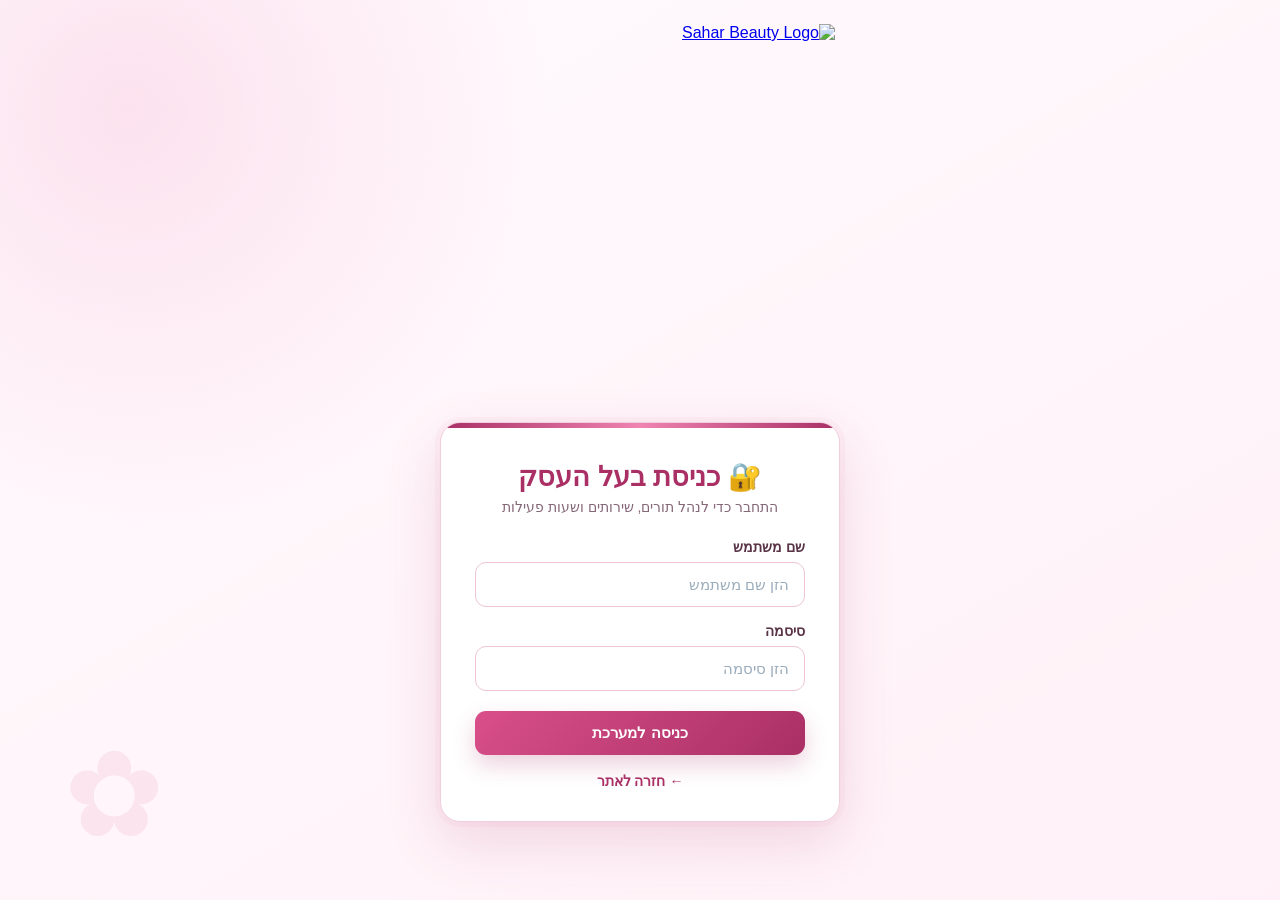
==== frontend/admin.html @ 3b22c8e8 "Upgrade Sahar Beauty booking experience" ====
<!DOCTYPE html>
<html lang="he" dir="rtl">
<head>
<meta charset="UTF-8">
<meta name="viewport" content="width=device-width, initial-scale=1.0">
<title>Owner Login</title>
<style>
:root{
  --blue:#d94f8a;
  --blue-dark:#a92f64;
  --blue-soft:#fff0f6;
  --text:#432737;
  --muted:#856777;
  --danger:#c62828;
  --success:#1b7f3a;
  --border:#f0cfde;
  --shadow:0 20px 55px rgba(169,47,100,.16),0 0 0 5px rgba(217,79,138,.04);
}
*{box-sizing:border-box}
html,body{min-height:100%}
body{
  margin:0;
  min-height:100vh;
  font-family:"Segoe UI",Arial,sans-serif;
  color:var(--text);
  background:radial-gradient(circle at 10% 12%,rgba(246,184,211,.35),transparent 30%),linear-gradient(150deg,#fffafd,#fff1f7);
  padding:24px;
  position:relative;
  overflow-x:hidden;
}
body::after{
  content:"✿";
  position:fixed;
  left:5vw;
  bottom:4vh;
  width:auto;
  height:auto;
  z-index:20;
  color:rgba(217,79,138,.1);
  font-size:120px;
  pointer-events:none;
}
.page-shell{
  width:100%;
  max-width:520px;
  margin:0 auto;
  display:flex;
  flex-direction:column;
  align-items:center;
}
.main-header{
  width:390px;
  height:390px;
  margin:0 auto 8px;
  display:flex;
  justify-content:center;
  align-items:center;
}
.logo-link{
  display:inline-flex;
  width:390px;
  height:390px;
  justify-content:center;
  align-items:center;
}
.logo-img{
  display:block;
  width:390px;
  height:390px;
  max-width:none;
  object-fit:contain;
  transition:.25s ease;
}
.logo-img:hover{transform:scale(1.03)}
.login-wrapper{
  width:100%;
  display:flex;
  justify-content:center;
}
.login-box{
  position:relative;
  overflow:hidden;
  width:min(400px,100%);
  background:#fff;
  padding:38px 34px 32px;
  border-radius:20px;
  text-align:right;
  border:1px solid var(--border);
  box-shadow:var(--shadow);
}
.login-box::before{
  content:"";
  position:absolute;
  top:0;
  left:0;
  right:0;
  height:5px;
  background:linear-gradient(90deg,var(--blue-dark),#ef83b2,var(--blue-dark));
}
h1{
  margin:0 0 6px;
  color:var(--blue-dark);
  font-size:27px;
  text-align:center;
}
.login-subtitle{
  margin:0 0 24px;
  color:var(--muted);
  font-size:14px;
  text-align:center;
}
.form-field{margin-bottom:16px}
.form-field label{
  display:block;
  margin-bottom:7px;
  color:#593346;
  font-size:14px;
  font-weight:700;
}
input,button{
  width:100%;
  padding:13px 15px;
  border-radius:11px;
  font-size:15px;
}
input{
  background:#fff;
  color:var(--text);
  border:1px solid #edc5d7;
  outline:none;
  transition:.2s ease;
}
input::placeholder{color:#9aacbb}
input:focus{
  border-color:var(--blue);
  box-shadow:0 0 0 4px rgba(217,79,138,.12)
}
button{
  margin-top:4px;
  border:none;
  background:linear-gradient(135deg,var(--blue),var(--blue-dark));
  color:#fff;
  font-weight:700;
  cursor:pointer;
  box-shadow:0 10px 22px rgba(169,47,100,.22);
  transition:.2s ease;
}
button:hover{
  transform:translateY(-2px);
  box-shadow:0 14px 26px rgba(169,47,100,.3)
}
.back-link{
  display:block;
  margin-top:18px;
  color:var(--blue-dark);
  text-align:center;
  text-decoration:none;
  font-size:14px;
  font-weight:650;
}
.back-link:hover{text-decoration:underline}
.message{
  margin-top:14px;
  padding:10px;
  border-radius:9px;
  font-size:14px;
  text-align:center;
  display:none
}
.message.error{background:#fff0f0;color:var(--danger);border:1px solid #efb3b3}
.message.success{background:#effbf2;color:var(--success);border:1px solid #b8e0c1}
@media(max-width:600px){
  body{padding:16px 28px 30px 10px}
  body::after{width:12px}
  .main-header,.logo-link,.logo-img{width:290px;height:290px}
  .login-box{padding:32px 20px 26px;border-radius:16px}
}
</style>
</head>
<body>
<div class="page-shell">
  <header class="main-header">
    <a href="index.html" class="logo-link" aria-label="חזרה לאתר">
      <img src="images/Logo.png" alt="Sahar Beauty Logo" class="logo-img">
    </a>
  </header>

  <main class="login-wrapper">
    <section class="login-box">
      <h1>🔐 כניסת בעל העסק</h1>
      <p class="login-subtitle">התחבר כדי לנהל תורים, שירותים ושעות פעילות</p>

      <div class="form-field">
        <label for="username">שם משתמש</label>
        <input id="username" autocomplete="username" placeholder="הזן שם משתמש">
      </div>

      <div class="form-field">
        <label for="password">סיסמה</label>
        <input id="password" type="password" autocomplete="current-password" placeholder="הזן סיסמה">
      </div>

      <button type="button" onclick="login()">כניסה למערכת</button>
      <div id="loginMessage" class="message"></div>
      <a href="index.html" class="back-link">← חזרה לאתר</a>
    </section>
  </main>
</div>

<script>
const API_URL = "http://localhost:5001/api";

async function login(){
  const username=document.getElementById("username").value.trim();
  const password=document.getElementById("password").value.trim();
  const messageBox=document.getElementById("loginMessage");

  messageBox.style.display="none";
  messageBox.className="message";

  if(!username||!password){
    showMessage("יש להזין שם משתמש וסיסמה","error");
    return;
  }

  try{
    const res=await fetch(`${API_URL}/admin/login`,{
      method:"POST",
      headers:{"Content-Type":"application/json"},
      body:JSON.stringify({username,password})
    });
    const data=await res.json();

    if(res.ok&&data.token){
      showMessage("✅ התחברות מוצלחת","success");
      localStorage.setItem("token",data.token);
      setTimeout(()=>{window.location.href="dashboard.html"},1000);
    }else{
      showMessage("❌ שם משתמש או סיסמה שגויים","error");
    }
  }catch(err){
    showMessage("שגיאת חיבור לשרת","error");
  }
}

function showMessage(text,type){
  const messageBox=document.getElementById("loginMessage");
  messageBox.textContent=text;
  messageBox.classList.add(type);
  messageBox.style.display="block";
}

document.addEventListener("keydown",(event)=>{
  if(event.key==="Enter") login();
});
</script>
</body>
</html>
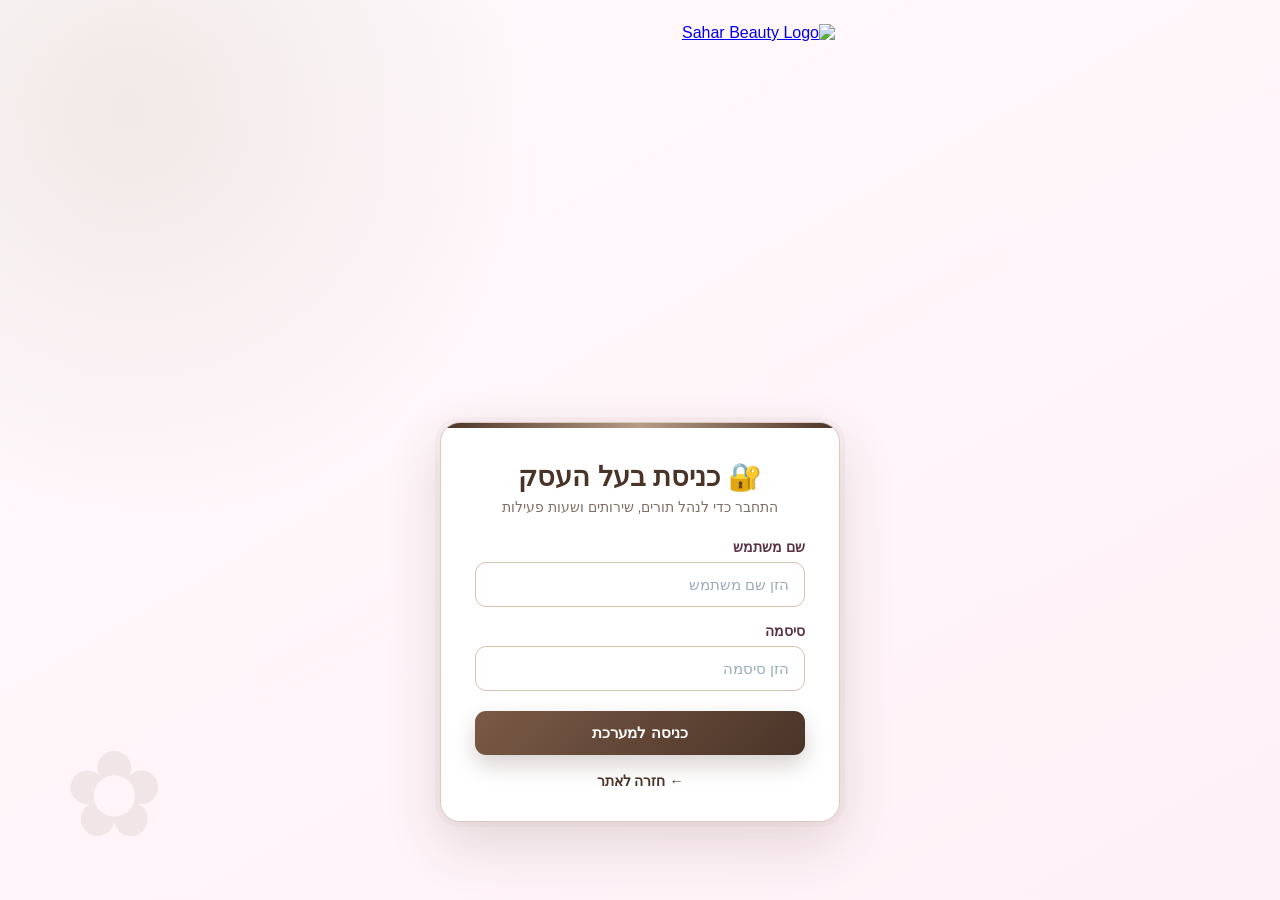
==== commit c2f9b554: "Redesign Sahar Beauty with minimal luxury style" ====
--- a/frontend/admin.html
+++ b/frontend/admin.html
@@ -6,15 +6,15 @@
 <title>Owner Login</title>
 <style>
 :root{
-  --blue:#d94f8a;
-  --blue-dark:#a92f64;
-  --blue-soft:#fff0f6;
-  --text:#432737;
-  --muted:#856777;
+  --blue:#7A5A46;
+  --blue-dark:#4A3428;
+  --blue-soft:#F7F3EE;
+  --text:#4A3428;
+  --muted:#806f65;
   --danger:#c62828;
   --success:#1b7f3a;
-  --border:#f0cfde;
-  --shadow:0 20px 55px rgba(169,47,100,.16),0 0 0 5px rgba(217,79,138,.04);
+  --border:#D8CCC1;
+  --shadow:0 20px 55px rgba(74,52,40,.16),0 0 0 5px rgba(122,90,70,.04);
 }
 *{box-sizing:border-box}
 html,body{min-height:100%}
@@ -23,7 +23,7 @@
   min-height:100vh;
   font-family:"Segoe UI",Arial,sans-serif;
   color:var(--text);
-  background:radial-gradient(circle at 10% 12%,rgba(246,184,211,.35),transparent 30%),linear-gradient(150deg,#fffafd,#fff1f7);
+  background:radial-gradient(circle at 10% 12%,rgba(216,204,193,.35),transparent 30%),linear-gradient(150deg,#fffafd,#fff1f7);
   padding:24px;
   position:relative;
   overflow-x:hidden;
@@ -36,7 +36,7 @@
   width:auto;
   height:auto;
   z-index:20;
-  color:rgba(217,79,138,.1);
+  color:rgba(122,90,70,.1);
   font-size:120px;
   pointer-events:none;
 }
@@ -95,7 +95,7 @@
   left:0;
   right:0;
   height:5px;
-  background:linear-gradient(90deg,var(--blue-dark),#ef83b2,var(--blue-dark));
+  background:linear-gradient(90deg,var(--blue-dark),#B89B87,var(--blue-dark));
 }
 h1{
   margin:0 0 6px;
@@ -126,14 +126,14 @@
 input{
   background:#fff;
   color:var(--text);
-  border:1px solid #edc5d7;
+  border:1px solid #D9C1AF;
   outline:none;
   transition:.2s ease;
 }
 input::placeholder{color:#9aacbb}
 input:focus{
   border-color:var(--blue);
-  box-shadow:0 0 0 4px rgba(217,79,138,.12)
+  box-shadow:0 0 0 4px rgba(122,90,70,.12)
 }
 button{
   margin-top:4px;
@@ -142,12 +142,12 @@
   color:#fff;
   font-weight:700;
   cursor:pointer;
-  box-shadow:0 10px 22px rgba(169,47,100,.22);
+  box-shadow:0 10px 22px rgba(74,52,40,.22);
   transition:.2s ease;
 }
 button:hover{
   transform:translateY(-2px);
-  box-shadow:0 14px 26px rgba(169,47,100,.3)
+  box-shadow:0 14px 26px rgba(74,52,40,.3)
 }
 .back-link{
   display:block;
